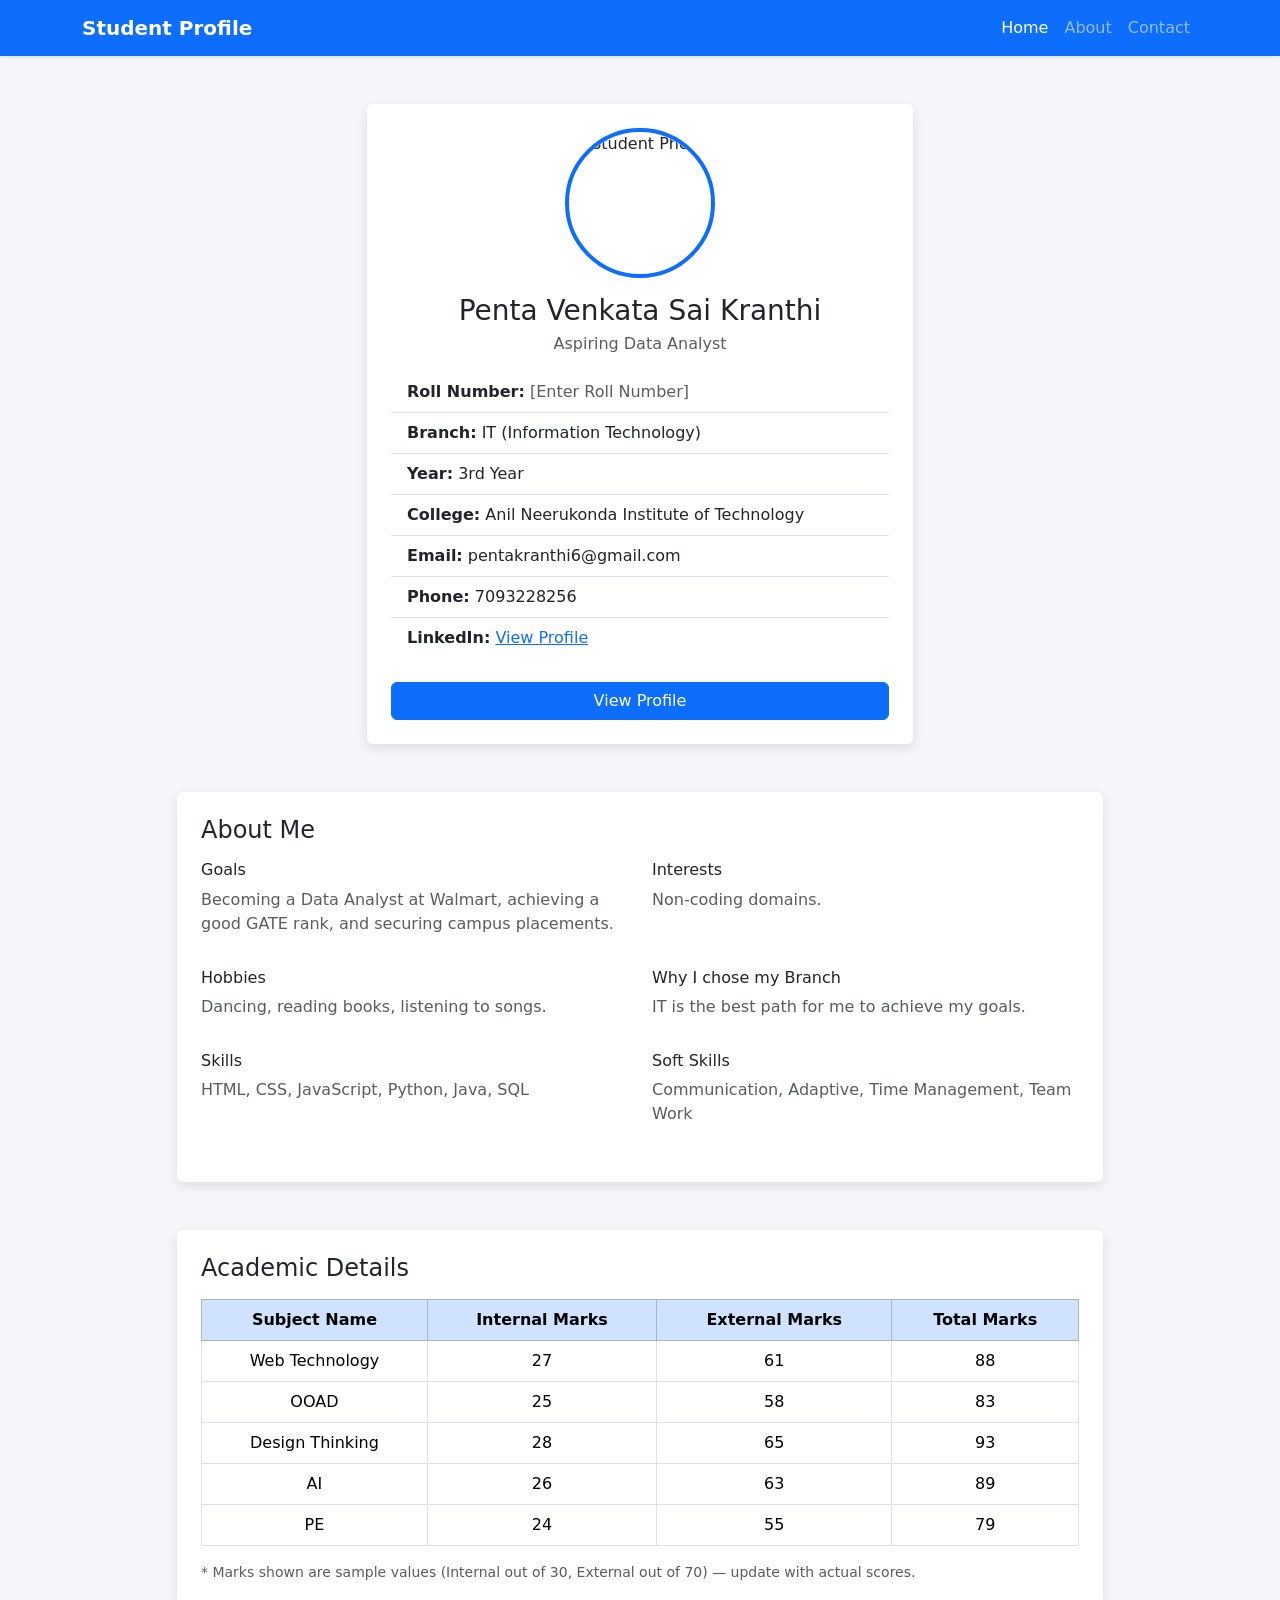
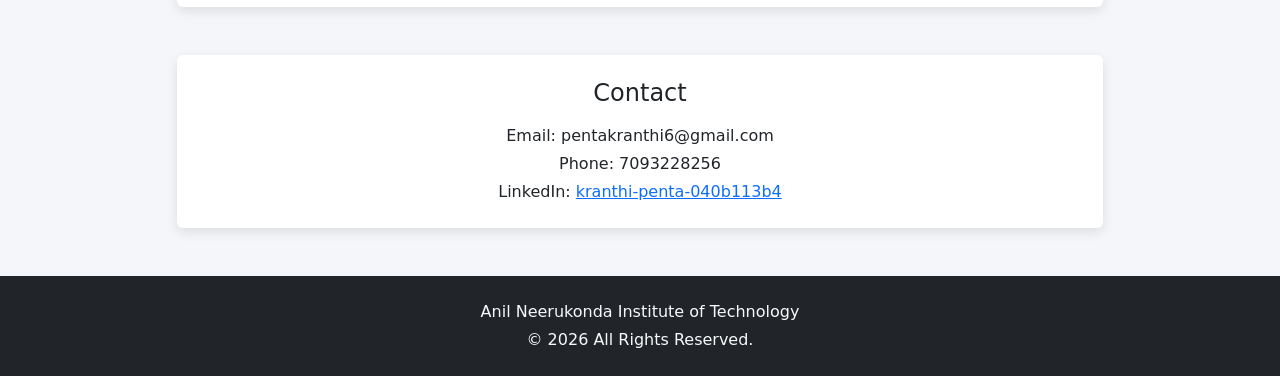
==== profile.html @ fd12581f "Add student profile HTML page This HTML file contains a complete student profile page with sections " ====
<!DOCTYPE html>
<html lang="en">
<head>
<meta charset="UTF-8">
<meta name="viewport" content="width=device-width, initial-scale=1.0">
<title>Student Profile</title>
<!-- Bootstrap 5 CDN -->
<link href="https://cdn.jsdelivr.net/npm/bootstrap@5.3.3/dist/css/bootstrap.min.css" rel="stylesheet">
<style>
  body {
    background-color: #f4f6f9;
  }
  .profile-photo {
    width: 150px;
    height: 150px;
    object-fit: cover;
    border-radius: 50%;
    border: 4px solid #0d6efd;
  }
  .card {
    border: none;
    box-shadow: 0 4px 12px rgba(0,0,0,0.1);
  }
  footer {
    background-color: #212529;
    color: #f8f9fa;
  }
  .navbar-brand {
    font-weight: 600;
  }
</style>
</head>
<body>

<!-- Navbar -->
<nav class="navbar navbar-expand-lg navbar-dark bg-primary shadow-sm">
  <div class="container">
    <a class="navbar-brand" href="#">Student Profile</a>
    <button class="navbar-toggler" type="button" data-bs-toggle="collapse" data-bs-target="#navbarNav">
      <span class="navbar-toggler-icon"></span>
    </button>
    <div class="collapse navbar-collapse" id="navbarNav">
      <ul class="navbar-nav ms-auto">
        <li class="nav-item"><a class="nav-link active" href="#">Home</a></li>
        <li class="nav-item"><a class="nav-link" href="#about">About</a></li>
        <li class="nav-item"><a class="nav-link" href="#contact">Contact</a></li>
      </ul>
    </div>
  </div>
</nav>

<!-- Profile Card -->
<div class="container my-5">
  <div class="row justify-content-center">
    <div class="col-lg-6 col-md-8 col-sm-10">
      <div class="card text-center p-4">
        <div class="d-flex justify-content-center mb-3">
          <img src="Profile.jpg" alt="Student Photo" class="profile-photo">
        </div>
        <h3 class="card-title mb-1">Penta Venkata Sai Kranthi</h3>
        <p class="text-muted mb-3">Aspiring Data Analyst</p>
        <ul class="list-group list-group-flush text-start">
          <li class="list-group-item"><strong>Roll Number:</strong> <span class="text-muted">[Enter Roll Number]</span></li>
          <li class="list-group-item"><strong>Branch:</strong> IT (Information Technology)</li>
          <li class="list-group-item"><strong>Year:</strong> 3rd Year</li>
          <li class="list-group-item"><strong>College:</strong> Anil Neerukonda Institute of Technology</li>
          <li class="list-group-item"><strong>Email:</strong> pentakranthi6@gmail.com</li>
          <li class="list-group-item"><strong>Phone:</strong> 7093228256</li>
          <li class="list-group-item"><strong>LinkedIn:</strong> <a href="https://www.linkedin.com/in/kranthi-penta-040b113b4" target="_blank">View Profile</a></li>
        </ul>
        <button type="button" class="btn btn-primary mt-4" data-bs-toggle="modal" data-bs-target="#profileModal">View Profile</button>
      </div>
    </div>
  </div>

  <!-- About Section -->
  <div class="row justify-content-center mt-5" id="about">
    <div class="col-lg-10">
      <div class="card p-4">
        <h4 class="mb-3">About Me</h4>
        <div class="row">
          <div class="col-md-6 mb-3">
            <h6>Goals</h6>
            <p class="text-muted">Becoming a Data Analyst at Walmart, achieving a good GATE rank, and securing campus placements.</p>
          </div>
          <div class="col-md-6 mb-3">
            <h6>Interests</h6>
            <p class="text-muted">Non-coding domains.</p>
          </div>
          <div class="col-md-6 mb-3">
            <h6>Hobbies</h6>
            <p class="text-muted">Dancing, reading books, listening to songs.</p>
          </div>
          <div class="col-md-6 mb-3">
            <h6>Why I chose my Branch</h6>
            <p class="text-muted">IT is the best path for me to achieve my goals.</p>
          </div>
          <div class="col-md-6 mb-3">
            <h6>Skills</h6>
            <p class="text-muted">HTML, CSS, JavaScript, Python, Java, SQL</p>
          </div>
          <div class="col-md-6 mb-3">
            <h6>Soft Skills</h6>
            <p class="text-muted">Communication, Adaptive, Time Management, Team Work</p>
          </div>
        </div>
      </div>
    </div>
  </div>

  <!-- Academic Details Table -->
  <div class="row justify-content-center mt-5">
    <div class="col-lg-10">
      <div class="card p-4">
        <h4 class="mb-3">Academic Details</h4>
        <div class="table-responsive">
          <table class="table table-bordered table-hover text-center align-middle">
            <thead class="table-primary">
              <tr>
                <th>Subject Name</th>
                <th>Internal Marks</th>
                <th>External Marks</th>
                <th>Total Marks</th>
              </tr>
            </thead>
            <tbody>
              <tr>
                <td>Web Technology</td>
                <td>27</td>
                <td>61</td>
                <td>88</td>
              </tr>
              <tr>
                <td>OOAD</td>
                <td>25</td>
                <td>58</td>
                <td>83</td>
              </tr>
              <tr>
                <td>Design Thinking</td>
                <td>28</td>
                <td>65</td>
                <td>93</td>
              </tr>
              <tr>
                <td>AI</td>
                <td>26</td>
                <td>63</td>
                <td>89</td>
              </tr>
              <tr>
                <td>PE</td>
                <td>24</td>
                <td>55</td>
                <td>79</td>
              </tr>
            </tbody>
          </table>
        </div>
        <small class="text-muted">* Marks shown are sample values (Internal out of 30, External out of 70) — update with actual scores.</small>
      </div>
    </div>
  </div>
</div>

<!-- View Profile Modal -->
<div class="modal fade" id="profileModal" tabindex="-1" aria-hidden="true">
  <div class="modal-dialog modal-dialog-centered">
    <div class="modal-content">
      <div class="modal-header">
        <h5 class="modal-title">Student Profile Summary</h5>
        <button type="button" class="btn-close" data-bs-dismiss="modal"></button>
      </div>
      <div class="modal-body text-start">
        <p><strong>Name:</strong> Penta Venkata Sai Kranthi</p>
        <p><strong>Branch:</strong> IT | <strong>Year:</strong> 3rd Year</p>
        <p><strong>College:</strong> Anil Neerukonda Institute of Technology</p>
        <p><strong>Email:</strong> pentakranthi6@gmail.com</p>
        <p><strong>Phone:</strong> 7093228256</p>
      </div>
      <div class="modal-footer">
        <button type="button" class="btn btn-secondary" data-bs-dismiss="modal">Close</button>
      </div>
    </div>
  </div>
</div>

<!-- Contact Section -->
<div class="container mb-5" id="contact">
  <div class="row justify-content-center">
    <div class="col-lg-10">
      <div class="card p-4 text-center">
        <h4 class="mb-3">Contact</h4>
        <p class="mb-1">Email: pentakranthi6@gmail.com</p>
        <p class="mb-1">Phone: 7093228256</p>
        <p class="mb-0">LinkedIn: <a href="https://www.linkedin.com/in/kranthi-penta-040b113b4" target="_blank">kranthi-penta-040b113b4</a></p>
      </div>
    </div>
  </div>
</div>

<!-- Footer -->
<footer class="text-center py-4 mt-4">
  <div class="container">
    <p class="mb-1">Anil Neerukonda Institute of Technology</p>
    <p class="mb-0">&copy; 2026 All Rights Reserved.</p>
  </div>
</footer>

<!-- Bootstrap JS Bundle -->
<script src="https://cdn.jsdelivr.net/npm/bootstrap@5.3.3/dist/js/bootstrap.bundle.min.js"></script>
</body>
</html>
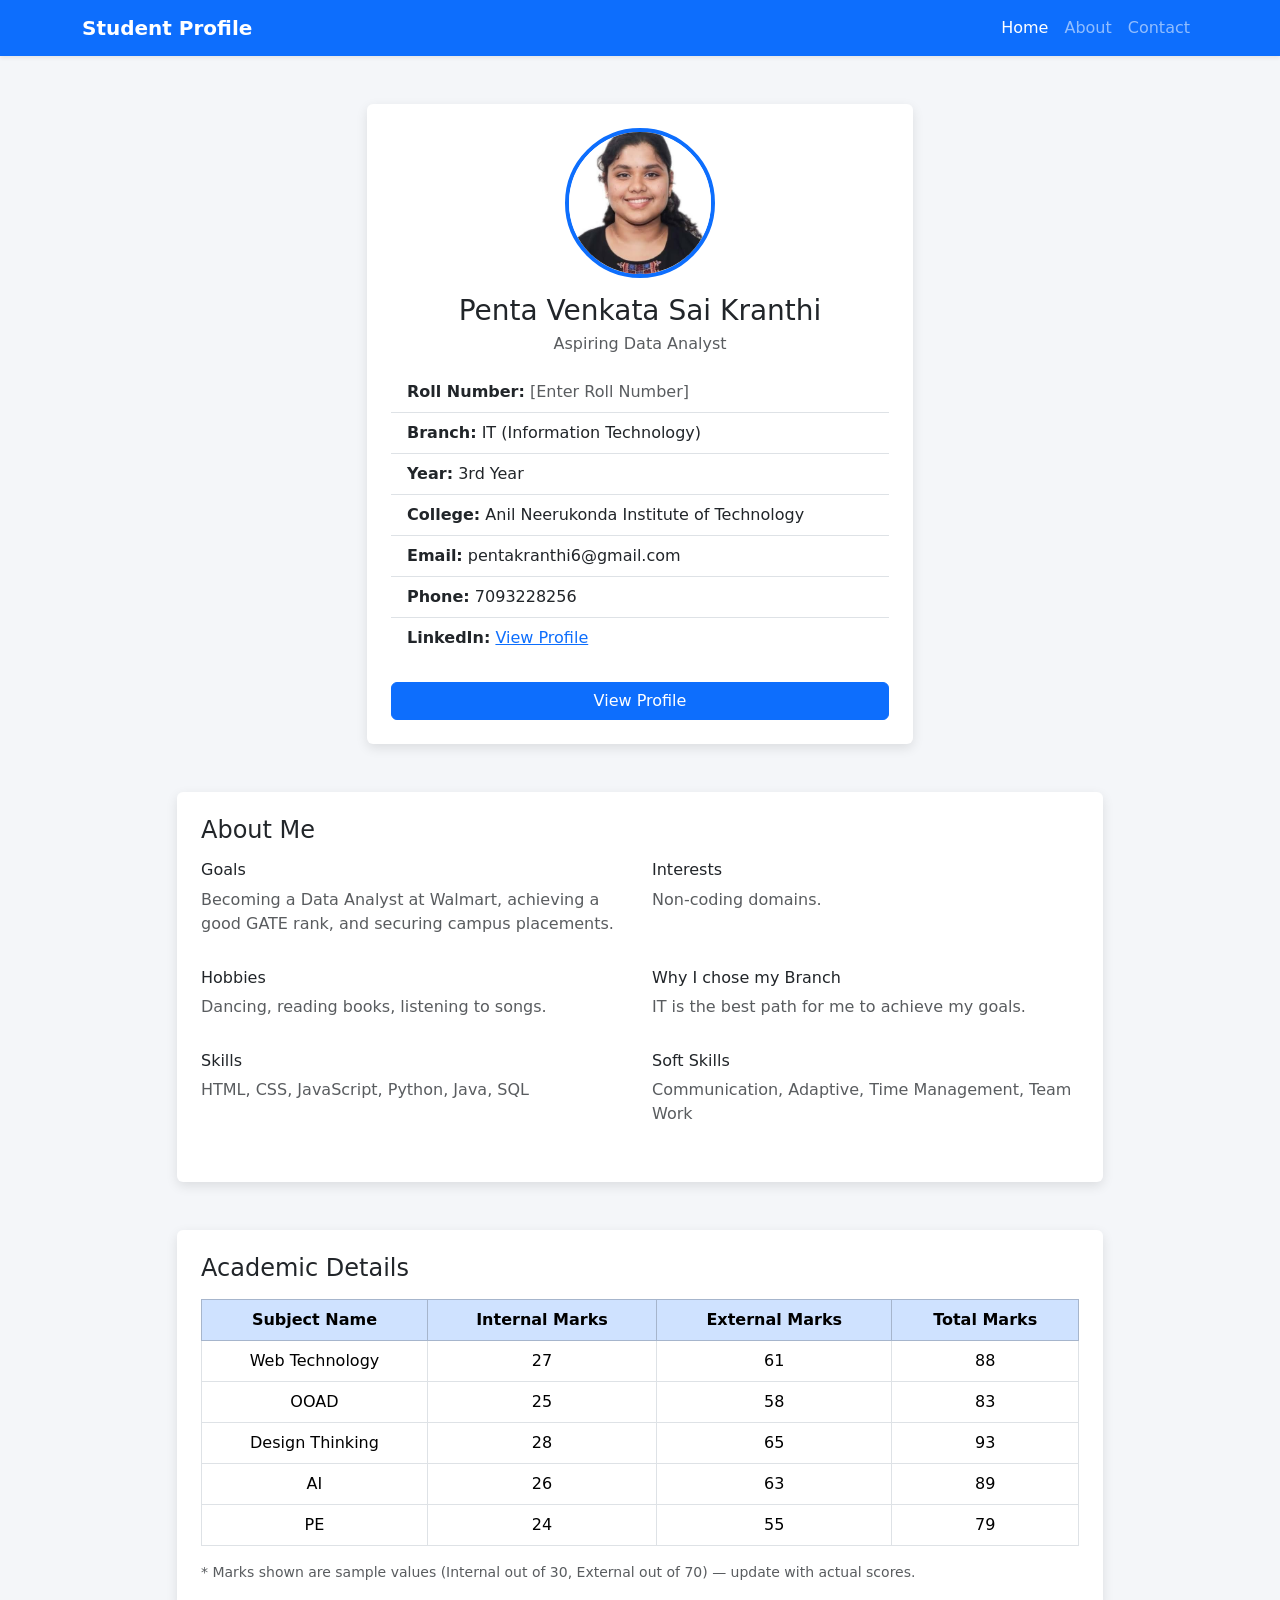
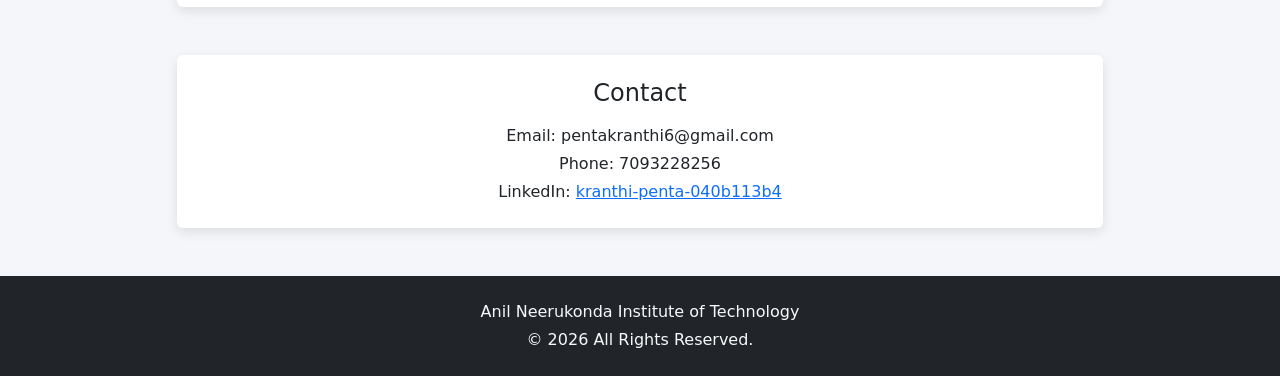
==== commit f2a20360: "Fix image source for profile photo" ====
--- a/profile.html
+++ b/profile.html
@@ -55,7 +55,7 @@
     <div class="col-lg-6 col-md-8 col-sm-10">
       <div class="card text-center p-4">
         <div class="d-flex justify-content-center mb-3">
-          <img src="Profile.jpg" alt="Student Photo" class="profile-photo">
+          <img src="profile.jpg" alt="Student Photo" class="profile-photo">
         </div>
         <h3 class="card-title mb-1">Penta Venkata Sai Kranthi</h3>
         <p class="text-muted mb-3">Aspiring Data Analyst</p>
